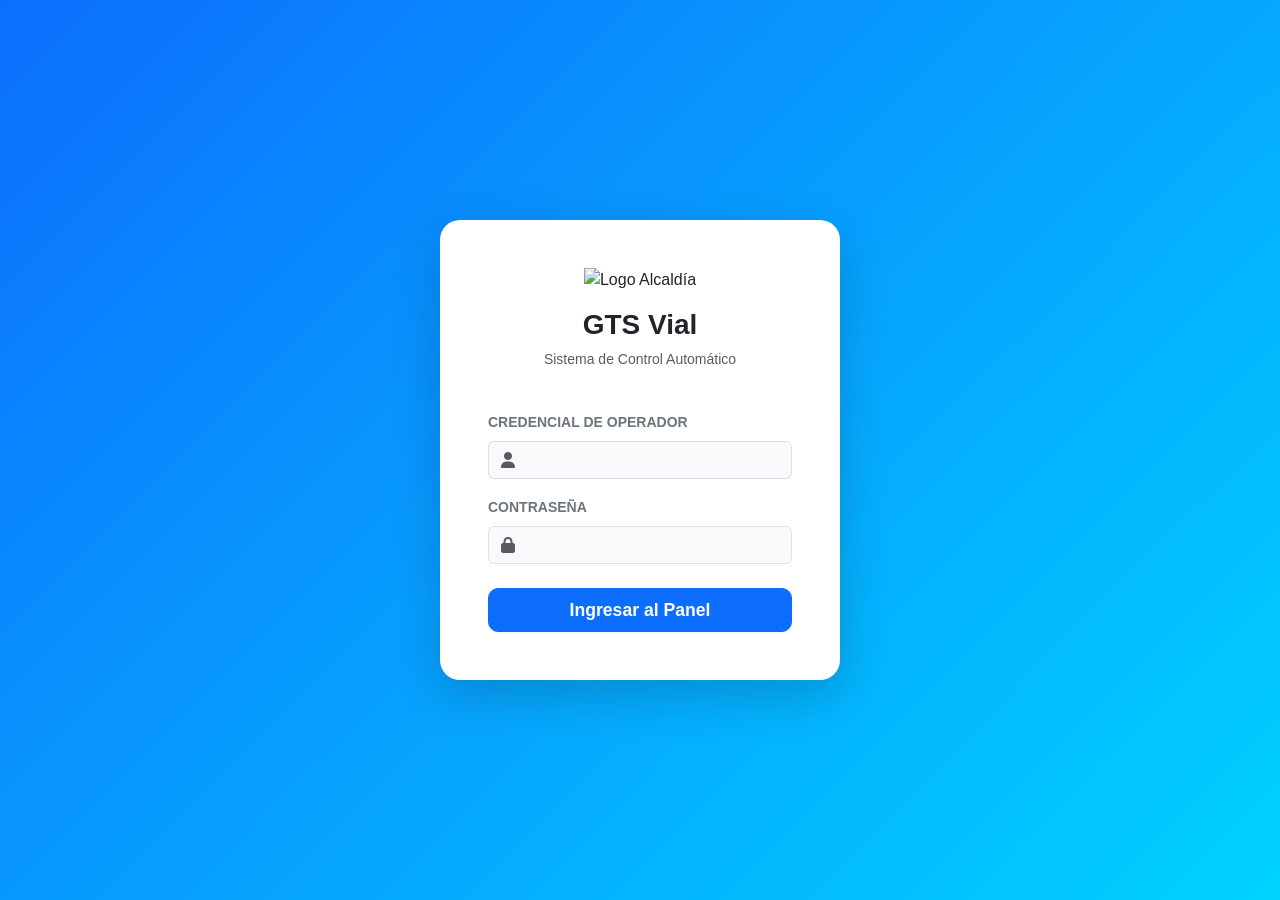
==== proyecto de camaras inteligentes/gts-vial/index.html @ b723bf97 "orden de la aplicacion por herencia se hizo un orden a los archivos del programa" ====
<!DOCTYPE html>
<html lang="es">
<head>
    <meta charset="UTF-8">
    <meta name="viewport" content="width=device-width, initial-scale=1.0">
    <title>GTS - Alcaldía Control Vial</title>

    <!-- ═══════════════════════════════════════════
         HERENCIA DE LIBRERÍAS EXTERNAS (CDN)
         Estas líneas "heredan" estilos y scripts
         de terceros que ya están en internet.
    ═══════════════════════════════════════════ -->
    <link href="https://cdn.jsdelivr.net/npm/bootstrap@5.3.0/dist/css/bootstrap.min.css" rel="stylesheet">
    <link rel="stylesheet" href="https://cdnjs.cloudflare.com/ajax/libs/font-awesome/6.4.0/css/all.min.css">
    <script src="https://cdn.jsdelivr.net/npm/sweetalert2@11"></script>

    <!-- ═══════════════════════════════════════════
         HERENCIA DE ESTILOS PROPIOS
         Le "heredamos" a esta página todos los
         estilos que escribimos en styles.css
    ═══════════════════════════════════════════ -->
    <link rel="stylesheet" href="css/styles.css">
</head>
<body>

    <!-- ══════════════════════════════════
         SECCIÓN: LOGIN
    ══════════════════════════════════ -->
    <div id="login-view">
        <div class="card p-5 shadow-lg" style="width: 100%; max-width: 400px; border-radius: 20px; border: none;">
            <div class="text-center mb-4">
                <img src="https://cdn-icons-png.flaticon.com/512/2830/2830305.png" width="80" alt="Logo Alcaldía" class="mb-3">
                <h3 class="fw-bold text-dark">GTS Vial</h3>
                <p class="text-muted small">Sistema de Control Automático</p>
            </div>
            <form onsubmit="validarAcceso(event)">
                <div class="mb-3">
                    <label class="form-label fw-bold text-secondary small text-uppercase">Credencial de Operador</label>
                    <div class="input-group">
                        <span class="input-group-text bg-light border-end-0"><i class="fa-solid fa-user text-muted"></i></span>
                        <input type="text" id="userAdmin" class="form-control border-start-0 bg-light" required autocomplete="off">
                    </div>
                </div>
                <div class="mb-4">
                    <label class="form-label fw-bold text-secondary small text-uppercase">Contraseña</label>
                    <div class="input-group">
                        <span class="input-group-text bg-light border-end-0"><i class="fa-solid fa-lock text-muted"></i></span>
                        <input type="password" id="passAdmin" class="form-control border-start-0 bg-light" required>
                    </div>
                </div>
                <button type="submit" class="btn btn-primary w-100 py-2 fw-bold" style="border-radius: 10px; font-size: 1.1rem;">
                    Ingresar al Panel
                </button>
            </form>
        </div>
    </div>


    <!-- ══════════════════════════════════
         SECCIÓN: DASHBOARD
    ══════════════════════════════════ -->
    <div id="dashboard-view">

        <!-- Sidebar -->
        <div class="sidebar">
            <div class="sidebar-header mb-3">
                <i class="fa-solid fa-traffic-light fa-2x mb-2"></i>
                <h5 class="fw-bold mb-0 text-white">Tránsito Inteligente</h5>
                <small class="text-light opacity-75">Gobierno Municipal</small>
            </div>

            <div class="px-4 py-3 mb-2">
                <span class="badge bg-light text-dark border w-100 py-2 text-start">
                    <i class="fa-solid fa-circle text-success me-2" style="font-size: 8px;"></i> Operador Activo
                </span>
            </div>

            <a onclick="showSection('sec-infracciones')" id="link-infracciones" class="active">
                <i class="fa-solid fa-inbox me-3"></i> Bandeja de Revisión
            </a>
            <a onclick="showSection('sec-camaras')" id="link-camaras">
                <i class="fa-solid fa-video me-3"></i> Cámaras Instaladas
            </a>
            <a onclick="showSection('sec-config')" id="link-config">
                <i class="fa-solid fa-gears me-3"></i> Configuraciones
            </a>

            <div style="position: absolute; bottom: 20px; width: 100%;">
                <a onclick="cerrarSesion()" class="text-danger">
                    <i class="fa-solid fa-right-from-bracket me-3"></i> Cerrar Sesión
                </a>
            </div>
        </div>

        <!-- Contenido Principal -->
        <div class="main-content">

            <!-- ── Vista: Infracciones ── -->
            <div id="sec-infracciones" class="content-section active fade-in">
                <div class="d-flex justify-content-between align-items-end mb-4">
                    <div>
                        <h2 class="fw-bold mb-1 text-dark">Infracciones por Revisar</h2>
                        <p class="text-muted">Evidencias capturadas por las cámaras automáticas.</p>
                    </div>
                    <span class="badge bg-primary px-3 py-2 rounded-pill fs-6">
                        <i class="fa-solid fa-robot me-1"></i> IA Operativa
                    </span>
                </div>

                <div class="card card-custom bg-white overflow-hidden">
                    <div class="card-body p-0">
                        <table class="table table-hover align-middle mb-0">
                            <thead class="bg-light text-secondary small text-uppercase">
                                <tr>
                                    <th class="ps-4 py-3">Código Multa</th>
                                    <th>Fecha y Hora</th>
                                    <th>Cámara Origen</th>
                                    <th>Infracción Detectada</th>
                                    <th>Seguridad IA</th>
                                    <th class="text-center">Acción</th>
                                </tr>
                            </thead>
                            <tbody>
                                <tr>
                                    <td class="ps-4 fw-bold text-primary">INF-2026-001</td>
                                    <td class="text-muted">16 May 2026<br><small>14:32:10</small></td>
                                    <td><i class="fa-solid fa-video text-muted me-1 small"></i> Cámara 02 - Norte</td>
                                    <td><span class="badge bg-danger px-2 py-1 rounded-pill">Semáforo Rojo</span></td>
                                    <td><span class="text-success fw-bold"><i class="fa-solid fa-check-circle me-1"></i> 98.5%</span></td>
                                    <td class="text-center">
                                        <button class="btn btn-primary btn-sm px-3 rounded-pill shadow-sm"
                                            onclick="revisarInfraccion('INF-2026-001','4589-HTR','Semáforo en Rojo','Cámara 02 - Norte','Juan Pérez Mamani','Toyota Hilux - Blanco')">
                                            Revisar Foto
                                        </button>
                                    </td>
                                </tr>
                                <tr>
                                    <td class="ps-4 fw-bold text-primary">INF-2026-002</td>
                                    <td class="text-muted">16 May 2026<br><small>14:35:05</small></td>
                                    <td><i class="fa-solid fa-video text-muted me-1 small"></i> Cámara 01 - Centro</td>
                                    <td><span class="badge bg-warning text-dark px-2 py-1 rounded-pill">Paso Cebra</span></td>
                                    <td><span class="text-success fw-bold"><i class="fa-solid fa-check-circle me-1"></i> 95.2%</span></td>
                                    <td class="text-center">
                                        <button class="btn btn-primary btn-sm px-3 rounded-pill shadow-sm"
                                            onclick="revisarInfraccion('INF-2026-002','1234-XYZ','Invasión Paso Cebra','Cámara 01 - Centro','María López Rojas','Suzuki Swift - Rojo')">
                                            Revisar Foto
                                        </button>
                                    </td>
                                </tr>
                            </tbody>
                        </table>
                    </div>
                </div>
            </div>

            <!-- ── Vista: Cámaras ── -->
            <div id="sec-camaras" class="content-section fade-in">
                <div class="d-flex justify-content-between align-items-center mb-4">
                    <div>
                        <h2 class="fw-bold mb-1">Cámaras Instaladas</h2>
                        <p class="text-muted">Monitoreo de equipos físicos en la ciudad.</p>
                    </div>
                    <button class="btn btn-primary rounded-pill shadow-sm px-4" onclick="abrirModalAddCamara()">
                        <i class="fa-solid fa-plus me-2"></i> Añadir Equipo
                    </button>
                </div>

                <div class="row g-4" id="contenedor-camaras">
                    <div class="col-md-6 col-lg-4" id="card-cam-1">
                        <div class="card card-custom p-4 bg-white border-top border-4 border-primary">
                            <div class="d-flex align-items-start justify-content-between mb-3">
                                <div class="cam-icon"><i class="fa-solid fa-camera fa-xl"></i></div>
                                <span class="badge bg-success rounded-pill px-3">Conectada</span>
                            </div>
                            <h5 class="fw-bold mb-1 text-dark" id="name-cam-1">Cámara 01 - Centro</h5>
                            <p class="text-muted small mb-3" id="loc-cam-1">
                                <i class="fa-solid fa-map-pin me-1"></i> Av. Ayacucho y Heroínas
                            </p>
                            <div class="bg-light p-3 rounded-3 mb-4 border">
                                <div class="d-flex justify-content-between small mb-2">
                                    <span class="text-muted">Dirección IP:</span>
                                    <span class="fw-bold font-monospace" id="ip-cam-1">192.168.1.10</span>
                                </div>
                                <div class="d-flex justify-content-between small">
                                    <span class="text-muted">Estado del Lente:</span>
                                    <span class="fw-bold text-success">Óptimo</span>
                                </div>
                            </div>
                            <button class="btn btn-light border w-100 fw-bold text-secondary" onclick="abrirEditorCamara(1)">
                                <i class="fa-solid fa-pen-to-square me-2"></i> Editar Configuración
                            </button>
                        </div>
                    </div>
                </div>
            </div>

            <!-- ── Vista: Configuración ── -->
            <div id="sec-config" class="content-section fade-in">
                <h2 class="fw-bold mb-4">Ajustes del Sistema</h2>
                <div class="card card-custom p-4 bg-white" style="max-width: 600px;">
                    <div class="mb-4">
                        <label class="form-label fw-bold text-dark">Nivel de Exigencia IA (%)</label>
                        <p class="small text-muted mb-2">Si la IA tiene menos de este porcentaje de seguridad, no enviará la multa.</p>
                        <input type="range" class="form-range" min="50" max="100" value="85">
                    </div>
                    <div class="mb-4">
                        <label class="form-label fw-bold text-dark">Ruta de Base de Datos</label>
                        <input type="text" class="form-control bg-light" value="localhost/db_smartcity_vial" readonly>
                    </div>
                    <button class="btn btn-primary rounded-pill px-4" onclick="guardarAjustes()">Guardar Ajustes</button>
                </div>
            </div>

        </div><!-- /main-content -->
    </div><!-- /dashboard-view -->


    <!-- ══════════════════════════════════
         MODAL: Añadir Cámara
    ══════════════════════════════════ -->
    <div class="modal fade" id="modalAddCamara" tabindex="-1">
        <div class="modal-dialog modal-dialog-centered">
            <div class="modal-content border-0 shadow-lg" style="border-radius: 20px;">
                <div class="modal-header bg-primary text-white border-0" style="border-radius: 20px 20px 0 0; padding: 20px;">
                    <h5 class="modal-title fw-bold"><i class="fa-solid fa-plus-circle me-2"></i> Registrar Equipo Nuevo</h5>
                    <button type="button" class="btn-close btn-close-white" data-bs-dismiss="modal"></button>
                </div>
                <div class="modal-body p-4">
                    <div class="mb-3">
                        <label class="form-label fw-bold text-secondary">Nombre / Sector</label>
                        <input type="text" id="add-cam-name" class="form-control bg-light" placeholder="Ej: Cámara 03 - Sur">
                    </div>
                    <div class="mb-3">
                        <label class="form-label fw-bold text-secondary">Calle o Avenida</label>
                        <input type="text" id="add-cam-loc" class="form-control bg-light" placeholder="Ej: Av. Panamericana">
                    </div>
                    <div class="mb-3">
                        <label class="form-label fw-bold text-secondary">Dirección IP</label>
                        <input type="text" id="add-cam-ip" class="form-control bg-light font-monospace" placeholder="192.168.x.x">
                    </div>
                </div>
                <div class="modal-footer border-0 p-4 pt-0">
                    <button class="btn btn-light w-100 fw-bold mb-2" data-bs-dismiss="modal">Cancelar</button>
                    <button class="btn btn-primary w-100 fw-bold m-0" onclick="guardarNuevaCamara()">Registrar e Iniciar</button>
                </div>
            </div>
        </div>
    </div>


    <!-- ══════════════════════════════════
         MODAL: Detalle de Infracción
    ══════════════════════════════════ -->
    <div class="modal fade" id="modalDetalle" tabindex="-1">
        <div class="modal-dialog modal-xl modal-dialog-centered">
            <div class="modal-content border-0 shadow-lg" style="border-radius: 20px; overflow: hidden;">
                <div class="row g-0">
                    <div class="col-md-7 bg-dark p-4 text-center d-flex flex-column justify-content-center position-relative">
                        <h5 class="text-white mb-3 text-start fw-bold"><i class="fa-solid fa-camera me-2"></i> Captura Original</h5>
                        <img src="https://via.placeholder.com/800x450?text=EVIDENCIA+FOTOGRAFICA+SISTEMA+YOLO" class="img-fluid rounded shadow w-100">
                        <span class="position-absolute bottom-0 start-0 m-4 badge bg-danger fs-6" id="detFalta">---</span>
                        <span class="position-absolute bottom-0 end-0 m-4 text-white small font-monospace" id="detCamara">---</span>
                    </div>

                    <div class="col-md-5 p-4 bg-white d-flex flex-column">
                        <div class="d-flex justify-content-between align-items-start mb-3 border-bottom pb-3">
                            <div>
                                <h4 class="fw-bold text-dark mb-0">Validación Legal</h4>
                                <small class="text-muted" id="detId">INF-XXX</small>
                            </div>
                            <button type="button" class="btn-close" data-bs-dismiss="modal"></button>
                        </div>

                        <div class="mb-4">
                            <label class="text-uppercase small fw-bold text-primary mb-2">1. Lectura de Placa (IA)</label><br>
                            <span class="plate-box fs-3" id="detPlaca">---</span>
                        </div>

                        <div class="mb-4 bg-light p-3 rounded border">
                            <label class="text-uppercase small fw-bold text-success mb-2">
                                <i class="fa-solid fa-database me-1"></i> 2. Padrón Automotor (RUAT)
                            </label>
                            <div class="d-flex justify-content-between mb-1">
                                <span class="text-muted small">Propietario:</span>
                                <span class="fw-bold text-dark" id="detDueño">---</span>
                            </div>
                            <div class="d-flex justify-content-between">
                                <span class="text-muted small">Vehículo:</span>
                                <span class="fw-bold text-dark" id="detAuto">---</span>
                            </div>
                        </div>

                        <div class="alert alert-warning border-warning small mb-auto">
                            <i class="fa-solid fa-triangle-exclamation me-1"></i>
                            Verifique que la placa de la foto coincida con los datos del padrón antes de emitir la boleta oficial.
                        </div>

                        <div class="row g-2 mt-4">
                            <div class="col-6">
                                <button class="btn btn-outline-danger w-100 fw-bold py-3 rounded-3" onclick="rechazarMulta()">
                                    <i class="fa-solid fa-xmark me-1"></i> Rechazar
                                </button>
                            </div>
                            <div class="col-6">
                                <button class="btn btn-success w-100 fw-bold py-3 rounded-3" onclick="finalizarEmision()">
                                    <i class="fa-solid fa-check-double me-1"></i> Emitir Boleta
                                </button>
                            </div>
                        </div>
                    </div>
                </div>
            </div>
        </div>
    </div>


    <!-- ═══════════════════════════════════════════
         HERENCIA DE SCRIPTS (al final del body)
         1. Bootstrap (necesario para los modales)
         2. app.js (nuestra lógica propia)
         IMPORTANTE: El orden importa, Bootstrap
         debe cargarse ANTES que app.js
    ═══════════════════════════════════════════ -->
    <script src="https://cdn.jsdelivr.net/npm/bootstrap@5.3.0/dist/js/bootstrap.bundle.min.js"></script>
    <script src="js/app.js"></script>

</body>
</html>
---- proyecto de camaras inteligentes/gts-vial/css/styles.css ----
/* =============================================
   GTS VIAL - Estilos Principales
   Alcaldía Control Vial - Sistema Inteligente
   ============================================= */

/* === BASE === */
body {
    background-color: #f0f4f8;
    font-family: 'Segoe UI', Tahoma, Geneva, Verdana, sans-serif;
    overflow-x: hidden;
}

/* === ANIMACIONES === */
.fade-in {
    animation: fadeIn 0.4s ease-in-out;
}

@keyframes fadeIn {
    from { opacity: 0; transform: translateY(10px); }
    to   { opacity: 1; transform: translateY(0); }
}

/* === VISTAS PRINCIPALES === */
#login-view {
    min-height: 100vh;
    display: flex;
    align-items: center;
    justify-content: center;
    background: linear-gradient(135deg, #0d6efd 0%, #00d2ff 100%);
}

#dashboard-view {
    display: none;
}

/* === SIDEBAR === */
.sidebar {
    min-height: 100vh;
    background-color: #ffffff;
    box-shadow: 2px 0 15px rgba(0,0,0,0.05);
    width: 260px;
    position: fixed;
    z-index: 100;
}

.sidebar-header {
    background: linear-gradient(90deg, #0d6efd, #0056b3);
    color: white;
    padding: 20px;
    text-align: center;
    border-bottom-right-radius: 15px;
}

.sidebar a {
    color: #495057;
    text-decoration: none;
    padding: 15px 20px;
    display: block;
    border-left: 4px solid transparent;
    cursor: pointer;
    font-weight: 500;
    transition: all 0.3s ease;
}

.sidebar a:hover,
.sidebar a.active {
    background-color: #f8f9fa;
    color: #0d6efd;
    border-left: 4px solid #0d6efd;
}

/* === CONTENIDO PRINCIPAL === */
.main-content {
    margin-left: 260px;
    padding: 40px;
    width: calc(100% - 260px);
}

.card-custom {
    border-radius: 15px;
    border: none;
    box-shadow: 0 8px 20px rgba(0,0,0,0.04);
    transition: 0.3s;
}

.card-custom:hover {
    transform: translateY(-3px);
    box-shadow: 0 12px 25px rgba(0,0,0,0.08);
}

/* === PLACA VEHICULAR === */
.plate-box {
    background-color: #fdb913;
    color: black;
    font-weight: bold;
    padding: 5px 12px;
    border: 2px solid #333;
    border-radius: 6px;
    font-family: monospace;
    font-size: 1.1rem;
    letter-spacing: 1px;
}

/* === SECCIONES DE CONTENIDO === */
.content-section {
    display: none;
}

.content-section.active {
    display: block;
}

/* === ICONO DE CÁMARA === */
.cam-icon {
    width: 55px;
    height: 55px;
    background: #e3f2fd;
    border-radius: 12px;
    display: flex;
    align-items: center;
    justify-content: center;
    color: #0d6efd;
}

/* === TABLA === */
.table-hover tbody tr:hover {
    background-color: #f8f9fa;
    transition: 0.2s;
}
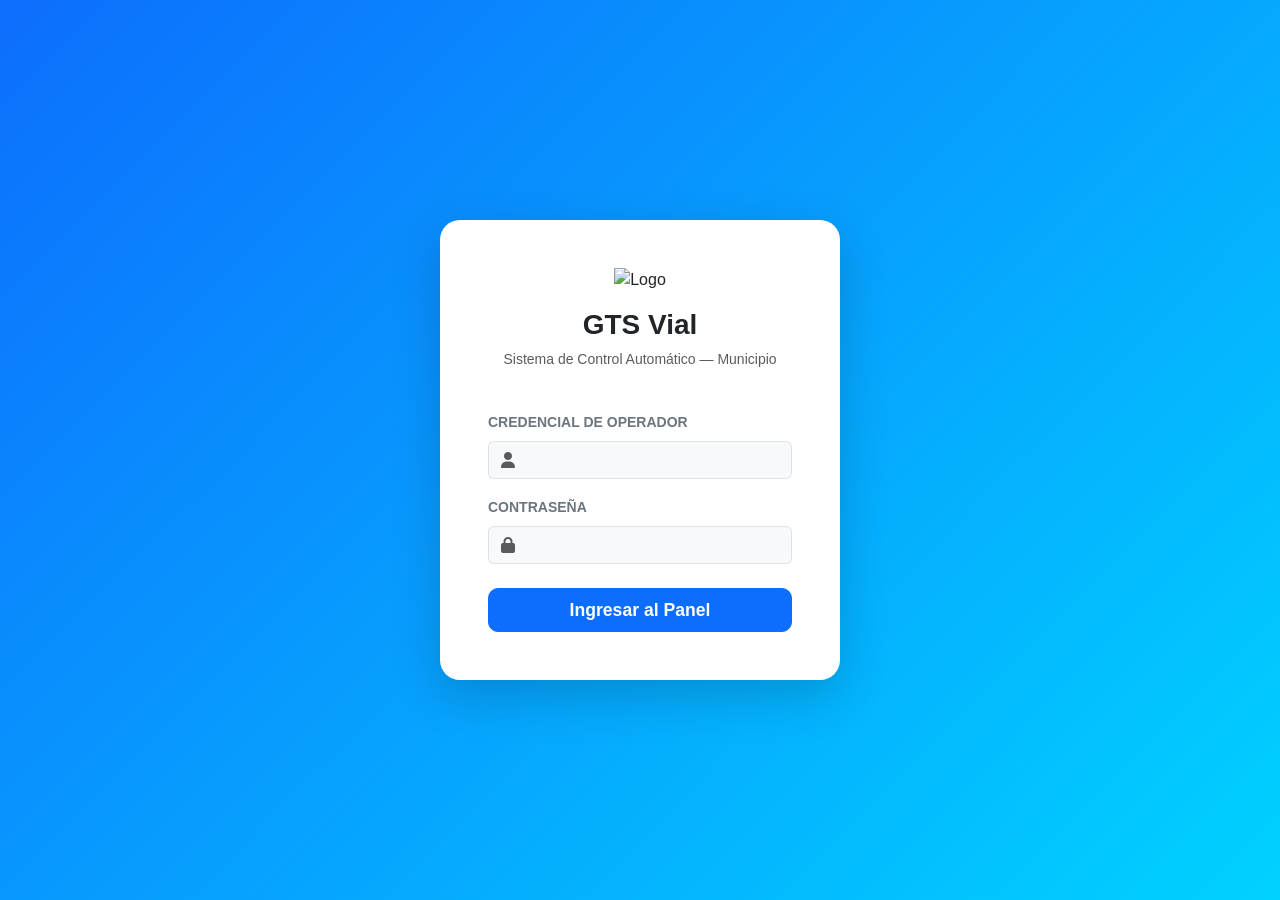
==== commit 4e5414b2: "ampliacion a la pagina mejoras en la pagina" ====
--- a/proyecto de camaras inteligentes/gts-vial/index.html
+++ b/proyecto de camaras inteligentes/gts-vial/index.html
@@ -4,325 +4,579 @@
     <meta charset="UTF-8">
     <meta name="viewport" content="width=device-width, initial-scale=1.0">
     <title>GTS - Alcaldía Control Vial</title>
-
-    <!-- ═══════════════════════════════════════════
-         HERENCIA DE LIBRERÍAS EXTERNAS (CDN)
-         Estas líneas "heredan" estilos y scripts
-         de terceros que ya están en internet.
-    ═══════════════════════════════════════════ -->
     <link href="https://cdn.jsdelivr.net/npm/bootstrap@5.3.0/dist/css/bootstrap.min.css" rel="stylesheet">
     <link rel="stylesheet" href="https://cdnjs.cloudflare.com/ajax/libs/font-awesome/6.4.0/css/all.min.css">
     <script src="https://cdn.jsdelivr.net/npm/sweetalert2@11"></script>
-
-    <!-- ═══════════════════════════════════════════
-         HERENCIA DE ESTILOS PROPIOS
-         Le "heredamos" a esta página todos los
-         estilos que escribimos en styles.css
-    ═══════════════════════════════════════════ -->
     <link rel="stylesheet" href="css/styles.css">
 </head>
 <body>
 
-    <!-- ══════════════════════════════════
-         SECCIÓN: LOGIN
-    ══════════════════════════════════ -->
-    <div id="login-view">
-        <div class="card p-5 shadow-lg" style="width: 100%; max-width: 400px; border-radius: 20px; border: none;">
-            <div class="text-center mb-4">
-                <img src="https://cdn-icons-png.flaticon.com/512/2830/2830305.png" width="80" alt="Logo Alcaldía" class="mb-3">
-                <h3 class="fw-bold text-dark">GTS Vial</h3>
-                <p class="text-muted small">Sistema de Control Automático</p>
-            </div>
-            <form onsubmit="validarAcceso(event)">
+<!-- ══════════════════════════════════
+     SECCIÓN: LOGIN
+══════════════════════════════════ -->
+<div id="login-view">
+    <div class="card p-5 shadow-lg" style="width:100%;max-width:400px;border-radius:20px;border:none;">
+        <div class="text-center mb-4">
+            <img src="https://cdn-icons-png.flaticon.com/512/2830/2830305.png" width="80" alt="Logo" class="mb-3">
+            <h3 class="fw-bold text-dark">GTS Vial</h3>
+            <p class="text-muted small">Sistema de Control Automático — Municipio</p>
+        </div>
+        <form onsubmit="validarAcceso(event)">
+            <div class="mb-3">
+                <label class="form-label fw-bold text-secondary small text-uppercase">Credencial de Operador</label>
+                <div class="input-group">
+                    <span class="input-group-text bg-light border-end-0"><i class="fa-solid fa-user text-muted"></i></span>
+                    <input type="text" id="userAdmin" class="form-control border-start-0 bg-light" required autocomplete="off">
+                </div>
+            </div>
+            <div class="mb-4">
+                <label class="form-label fw-bold text-secondary small text-uppercase">Contraseña</label>
+                <div class="input-group">
+                    <span class="input-group-text bg-light border-end-0"><i class="fa-solid fa-lock text-muted"></i></span>
+                    <input type="password" id="passAdmin" class="form-control border-start-0 bg-light" required>
+                </div>
+            </div>
+            <button type="submit" class="btn btn-primary w-100 py-2 fw-bold" style="border-radius:10px;font-size:1.1rem;">
+                Ingresar al Panel
+            </button>
+        </form>
+    </div>
+</div>
+
+
+<!-- ══════════════════════════════════
+     SECCIÓN: DASHBOARD
+══════════════════════════════════ -->
+<div id="dashboard-view">
+
+    <!-- ── Sidebar ── -->
+    <div class="sidebar">
+        <div class="sidebar-header mb-3">
+            <i class="fa-solid fa-traffic-light fa-2x mb-2"></i>
+            <h5 class="fw-bold mb-0 text-white">Tránsito Inteligente</h5>
+            <small class="text-light opacity-75">Gobierno Municipal</small>
+        </div>
+
+        <!-- Badge operador activo (nombre dinámico desde login) -->
+        <div class="px-4 py-3 mb-2">
+            <span class="badge bg-light text-dark border w-100 py-2 text-start">
+                <i class="fa-solid fa-circle text-success me-2" style="font-size:8px;"></i>
+                <span id="sidebar-operador">Operador Activo</span>
+            </span>
+        </div>
+
+        <a onclick="showSection('sec-infracciones')" id="link-infracciones" class="active">
+            <i class="fa-solid fa-inbox me-3"></i> Bandeja de Revisión
+            <span class="badge bg-danger ms-2 rounded-pill" id="badge-pendientes">3</span>
+        </a>
+        <a onclick="showSection('sec-camaras')" id="link-camaras">
+            <i class="fa-solid fa-video me-3"></i> Cámaras Instaladas
+        </a>
+        <a onclick="showSection('sec-boletas')" id="link-boletas">
+            <i class="fa-solid fa-file-invoice me-3"></i> Boletas Emitidas
+        </a>
+        <a onclick="showSection('sec-config')" id="link-config">
+            <i class="fa-solid fa-gears me-3"></i> Configuraciones
+        </a>
+
+        <div style="position:absolute;bottom:20px;width:100%;">
+            <a onclick="cerrarSesion()" class="text-danger">
+                <i class="fa-solid fa-right-from-bracket me-3"></i> Cerrar Sesión
+            </a>
+        </div>
+    </div>
+
+    <!-- ── Contenido Principal ── -->
+    <div class="main-content">
+
+        <!-- ════════════════════════════════════════
+             VISTA: Bandeja de Infracciones
+        ════════════════════════════════════════ -->
+        <div id="sec-infracciones" class="content-section active fade-in">
+
+            <div class="d-flex justify-content-between align-items-end mb-4">
+                <div>
+                    <h2 class="fw-bold mb-1 text-dark">Infracciones por Revisar</h2>
+                    <p class="text-muted">Evidencias capturadas por las cámaras automáticas · <code>vista_infracciones_panel</code></p>
+                </div>
+                <span class="badge bg-primary px-3 py-2 rounded-pill fs-6">
+                    <i class="fa-solid fa-robot me-1"></i> IA Operativa
+                </span>
+            </div>
+
+            <!-- Cards de estadísticas (datos de db_smartcity_vial) -->
+            <div class="row g-3 mb-4">
+                <div class="col-6 col-lg-3">
+                    <div class="card card-custom p-3 bg-white">
+                        <div class="d-flex align-items-center gap-3">
+                            <div class="stat-icon bg-warning-subtle"><i class="fa-solid fa-clock-rotate-left text-warning"></i></div>
+                            <div>
+                                <div class="fs-4 fw-bold" id="stat-pendientes">3</div>
+                                <div class="text-muted small">Pendientes</div>
+                            </div>
+                        </div>
+                    </div>
+                </div>
+                <div class="col-6 col-lg-3">
+                    <div class="card card-custom p-3 bg-white">
+                        <div class="d-flex align-items-center gap-3">
+                            <div class="stat-icon bg-success-subtle"><i class="fa-solid fa-check-double text-success"></i></div>
+                            <div>
+                                <div class="fs-4 fw-bold" id="stat-emitidas">0</div>
+                                <div class="text-muted small">Boletas Emitidas</div>
+                            </div>
+                        </div>
+                    </div>
+                </div>
+                <div class="col-6 col-lg-3">
+                    <div class="card card-custom p-3 bg-white">
+                        <div class="d-flex align-items-center gap-3">
+                            <div class="stat-icon bg-danger-subtle"><i class="fa-solid fa-xmark text-danger"></i></div>
+                            <div>
+                                <div class="fs-4 fw-bold" id="stat-descartadas">0</div>
+                                <div class="text-muted small">Descartadas</div>
+                            </div>
+                        </div>
+                    </div>
+                </div>
+                <div class="col-6 col-lg-3">
+                    <div class="card card-custom p-3 bg-white">
+                        <div class="d-flex align-items-center gap-3">
+                            <div class="stat-icon bg-primary-subtle"><i class="fa-solid fa-bolivar-sign text-primary"></i></div>
+                            <div>
+                                <div class="fs-4 fw-bold" id="stat-monto">Bs 0</div>
+                                <div class="text-muted small">Monto Recaudado</div>
+                            </div>
+                        </div>
+                    </div>
+                </div>
+            </div>
+
+            <!-- Tabla de infracciones -->
+            <div class="card card-custom bg-white overflow-hidden">
+                <div class="card-body p-0">
+                    <table class="table table-hover align-middle mb-0">
+                        <thead class="bg-light text-secondary small text-uppercase">
+                            <tr>
+                                <th class="ps-4 py-3">Código Multa</th>
+                                <th>Fecha y Hora</th>
+                                <th>Cámara Origen</th>
+                                <th>Infracción · Gravedad</th>
+                                <th>Monto (Bs)</th>
+                                <th>Seguridad IA</th>
+                                <th class="text-center">Acción</th>
+                            </tr>
+                        </thead>
+                        <tbody id="tabla-infracciones">
+
+                            <!-- INF-2026-001 — Semáforo en Rojo · Muy Grave · Bs 800 -->
+                            <tr id="fila-INF-2026-001">
+                                <td class="ps-4">
+                                    <span class="fw-bold text-primary">INF-2026-001</span>
+                                </td>
+                                <td class="text-muted">16 May 2026<br><small>14:32:10</small></td>
+                                <td><i class="fa-solid fa-video text-muted me-1 small"></i> Cámara 02 - Norte</td>
+                                <td>
+                                    <span class="badge bg-danger px-2 py-1 rounded-pill me-1">Semáforo Rojo</span>
+                                    <span class="badge bg-dark px-2 py-1 rounded-pill" style="font-size:10px;">Muy Grave</span>
+                                </td>
+                                <td><span class="fw-bold text-dark">800.00</span></td>
+                                <td><span class="text-success fw-bold"><i class="fa-solid fa-check-circle me-1"></i>98.5%</span></td>
+                                <td class="text-center">
+                                    <button class="btn btn-revisar btn-sm" data-id="INF-2026-001"
+                                        onclick="revisarInfraccion('INF-2026-001','4589-HTR','Semáforo en Rojo','Muy Grave','Cámara 02 - Norte','Juan Pérez Mamani','Toyota Hilux 2021 - Blanco','800.00','98.5')">
+                                        <i class="fa-solid fa-magnifying-glass me-1"></i> Revisar Foto
+                                    </button>
+                                </td>
+                            </tr>
+
+                            <!-- INF-2026-002 — Invasión Paso Cebra · Grave · Bs 400 -->
+                            <tr id="fila-INF-2026-002">
+                                <td class="ps-4">
+                                    <span class="fw-bold text-primary">INF-2026-002</span>
+                                </td>
+                                <td class="text-muted">16 May 2026<br><small>14:35:05</small></td>
+                                <td><i class="fa-solid fa-video text-muted me-1 small"></i> Cámara 01 - Centro</td>
+                                <td>
+                                    <span class="badge bg-warning text-dark px-2 py-1 rounded-pill me-1">Paso Cebra</span>
+                                    <span class="badge bg-warning text-dark px-2 py-1 rounded-pill" style="font-size:10px;">Grave</span>
+                                </td>
+                                <td><span class="fw-bold text-dark">400.00</span></td>
+                                <td><span class="text-success fw-bold"><i class="fa-solid fa-check-circle me-1"></i>95.2%</span></td>
+                                <td class="text-center">
+                                    <button class="btn btn-revisar btn-sm" data-id="INF-2026-002"
+                                        onclick="revisarInfraccion('INF-2026-002','1234-XYZ','Invasión Paso Cebra','Grave','Cámara 01 - Centro','María López Rojas','Suzuki Swift 2019 - Rojo','400.00','95.2')">
+                                        <i class="fa-solid fa-magnifying-glass me-1"></i> Revisar Foto
+                                    </button>
+                                </td>
+                            </tr>
+
+                            <!-- INF-2026-003 — Exceso de Velocidad · Grave · Bs 600 -->
+                            <tr id="fila-INF-2026-003">
+                                <td class="ps-4">
+                                    <span class="fw-bold text-primary">INF-2026-003</span>
+                                </td>
+                                <td class="text-muted">17 May 2026<br><small>09:12:44</small></td>
+                                <td><i class="fa-solid fa-video text-muted me-1 small"></i> Cámara 01 - Centro</td>
+                                <td>
+                                    <span class="badge bg-orange px-2 py-1 rounded-pill me-1" style="background:#fd7e14;color:#fff;">Exceso Velocidad</span>
+                                    <span class="badge bg-warning text-dark px-2 py-1 rounded-pill" style="font-size:10px;">Grave</span>
+                                </td>
+                                <td><span class="fw-bold text-dark">600.00</span></td>
+                                <td><span class="text-success fw-bold"><i class="fa-solid fa-check-circle me-1"></i>91.8%</span></td>
+                                <td class="text-center">
+                                    <button class="btn btn-revisar btn-sm" data-id="INF-2026-003"
+                                        onclick="revisarInfraccion('INF-2026-003','7890-ABC','Exceso de Velocidad','Grave','Cámara 01 - Centro','Carlos Vargas Torrez','Nissan Sentra 2020 - Plateado','600.00','91.8')">
+                                        <i class="fa-solid fa-magnifying-glass me-1"></i> Revisar Foto
+                                    </button>
+                                </td>
+                            </tr>
+
+                        </tbody>
+                    </table>
+                </div>
+            </div>
+        </div>
+
+
+        <!-- ════════════════════════════════════════
+             VISTA: Cámaras Instaladas (nodos_edge)
+        ════════════════════════════════════════ -->
+        <div id="sec-camaras" class="content-section fade-in">
+            <div class="d-flex justify-content-between align-items-center mb-4">
+                <div>
+                    <h2 class="fw-bold mb-1">Cámaras Instaladas</h2>
+                    <p class="text-muted">Nodos Edge registrados en <code>nodos_edge</code></p>
+                </div>
+                <button class="btn btn-primary rounded-pill shadow-sm px-4" onclick="abrirModalAddCamara()">
+                    <i class="fa-solid fa-plus me-2"></i> Añadir Equipo
+                </button>
+            </div>
+
+            <div class="row g-4" id="contenedor-camaras">
+
+                <!-- Cámara 01 - Online -->
+                <div class="col-md-6 col-lg-4">
+                    <div class="card card-custom p-4 bg-white border-top border-4 border-primary">
+                        <div class="d-flex align-items-start justify-content-between mb-3">
+                            <div class="cam-icon"><i class="fa-solid fa-camera fa-xl"></i></div>
+                            <span class="badge bg-success rounded-pill px-3">Online</span>
+                        </div>
+                        <h5 class="fw-bold mb-1 text-dark">Cámara 01 - Centro</h5>
+                        <p class="text-muted small mb-3"><i class="fa-solid fa-map-pin me-1"></i> Av. Ayacucho y Heroínas</p>
+                        <div class="bg-light p-3 rounded-3 mb-3 border">
+                            <div class="d-flex justify-content-between small mb-2">
+                                <span class="text-muted">Dirección IP:</span>
+                                <span class="fw-bold font-monospace">192.168.1.10</span>
+                            </div>
+                            <div class="d-flex justify-content-between small mb-2">
+                                <span class="text-muted">Umbral IA:</span>
+                                <span class="fw-bold text-primary">85.00%</span>
+                            </div>
+                            <div class="d-flex justify-content-between small">
+                                <span class="text-muted">Instalación:</span>
+                                <span class="fw-bold">10/01/2025</span>
+                            </div>
+                        </div>
+                        <button class="btn btn-light border w-100 fw-bold text-secondary" onclick="abrirEditorCamara(1)">
+                            <i class="fa-solid fa-pen-to-square me-2"></i> Editar Configuración
+                        </button>
+                    </div>
+                </div>
+
+                <!-- Cámara 02 - Online -->
+                <div class="col-md-6 col-lg-4">
+                    <div class="card card-custom p-4 bg-white border-top border-4 border-primary">
+                        <div class="d-flex align-items-start justify-content-between mb-3">
+                            <div class="cam-icon"><i class="fa-solid fa-camera fa-xl"></i></div>
+                            <span class="badge bg-success rounded-pill px-3">Online</span>
+                        </div>
+                        <h5 class="fw-bold mb-1 text-dark">Cámara 02 - Norte</h5>
+                        <p class="text-muted small mb-3"><i class="fa-solid fa-map-pin me-1"></i> Av. Blanco Galindo Km 2</p>
+                        <div class="bg-light p-3 rounded-3 mb-3 border">
+                            <div class="d-flex justify-content-between small mb-2">
+                                <span class="text-muted">Dirección IP:</span>
+                                <span class="fw-bold font-monospace">192.168.1.11</span>
+                            </div>
+                            <div class="d-flex justify-content-between small mb-2">
+                                <span class="text-muted">Umbral IA:</span>
+                                <span class="fw-bold text-primary">85.00%</span>
+                            </div>
+                            <div class="d-flex justify-content-between small">
+                                <span class="text-muted">Instalación:</span>
+                                <span class="fw-bold">15/01/2025</span>
+                            </div>
+                        </div>
+                        <button class="btn btn-light border w-100 fw-bold text-secondary" onclick="abrirEditorCamara(2)">
+                            <i class="fa-solid fa-pen-to-square me-2"></i> Editar Configuración
+                        </button>
+                    </div>
+                </div>
+
+                <!-- Cámara 03 - Mantenimiento -->
+                <div class="col-md-6 col-lg-4">
+                    <div class="card card-custom p-4 bg-white border-top border-4 border-warning">
+                        <div class="d-flex align-items-start justify-content-between mb-3">
+                            <div class="cam-icon" style="background:#fff3cd;color:#e0a800;"><i class="fa-solid fa-camera fa-xl"></i></div>
+                            <span class="badge bg-warning text-dark rounded-pill px-3">Mantenimiento</span>
+                        </div>
+                        <h5 class="fw-bold mb-1 text-dark">Cámara 03 - Sur</h5>
+                        <p class="text-muted small mb-3"><i class="fa-solid fa-map-pin me-1"></i> Av. Panamericana y 6 de Ago</p>
+                        <div class="bg-light p-3 rounded-3 mb-3 border">
+                            <div class="d-flex justify-content-between small mb-2">
+                                <span class="text-muted">Dirección IP:</span>
+                                <span class="fw-bold font-monospace">192.168.1.12</span>
+                            </div>
+                            <div class="d-flex justify-content-between small mb-2">
+                                <span class="text-muted">Umbral IA:</span>
+                                <span class="fw-bold text-primary">85.00%</span>
+                            </div>
+                            <div class="d-flex justify-content-between small">
+                                <span class="text-muted">Instalación:</span>
+                                <span class="fw-bold">01/03/2025</span>
+                            </div>
+                        </div>
+                        <button class="btn btn-warning border w-100 fw-bold text-dark" disabled>
+                            <i class="fa-solid fa-wrench me-2"></i> En Mantenimiento
+                        </button>
+                    </div>
+                </div>
+
+            </div>
+        </div>
+
+
+        <!-- ════════════════════════════════════════
+             VISTA: Boletas Emitidas (boletas_oficiales)
+        ════════════════════════════════════════ -->
+        <div id="sec-boletas" class="content-section fade-in">
+            <div class="mb-4">
+                <h2 class="fw-bold mb-1">Boletas Oficiales</h2>
+                <p class="text-muted">Registro de multas emitidas · tabla <code>boletas_oficiales</code></p>
+            </div>
+
+            <div class="card card-custom bg-white overflow-hidden">
+                <div class="card-body p-0">
+                    <table class="table table-hover align-middle mb-0">
+                        <thead class="bg-light text-secondary small text-uppercase">
+                            <tr>
+                                <th class="ps-4 py-3">N° Boleta</th>
+                                <th>Infracción</th>
+                                <th>Propietario</th>
+                                <th>Monto (Bs)</th>
+                                <th>Vencimiento</th>
+                                <th>Estado Pago</th>
+                                <th>Notificación</th>
+                            </tr>
+                        </thead>
+                        <tbody id="tabla-boletas">
+                            <tr>
+                                <td colspan="7" class="text-center text-muted py-5">
+                                    <i class="fa-solid fa-inbox fa-2x mb-2 d-block opacity-25"></i>
+                                    Aún no se han emitido boletas en esta sesión.
+                                </td>
+                            </tr>
+                        </tbody>
+                    </table>
+                </div>
+            </div>
+        </div>
+
+
+        <!-- ════════════════════════════════════════
+             VISTA: Configuraciones (nodos_edge.umbral_ia)
+        ════════════════════════════════════════ -->
+        <div id="sec-config" class="content-section fade-in">
+            <h2 class="fw-bold mb-4">Ajustes del Sistema</h2>
+
+            <div class="row g-4">
+                <div class="col-lg-6">
+                    <div class="card card-custom p-4 bg-white">
+                        <h6 class="fw-bold text-dark mb-3"><i class="fa-solid fa-sliders me-2 text-primary"></i>Parámetros de IA</h6>
+                        <div class="mb-4">
+                            <label class="form-label fw-bold text-dark">Umbral de Confianza IA (%)</label>
+                            <p class="small text-muted mb-2">Infracciones con confianza menor quedan como <em>Pendiente</em> sin notificar.</p>
+                            <div class="d-flex align-items-center gap-3">
+                                <input type="range" class="form-range flex-grow-1" min="50" max="100" value="85" id="slider-umbral"
+                                       oninput="document.getElementById('val-umbral').innerText = this.value + '%'">
+                                <span class="fw-bold text-primary" id="val-umbral">85%</span>
+                            </div>
+                        </div>
+                        <div class="mb-4">
+                            <label class="form-label fw-bold text-dark">Días para Vencimiento de Boleta</label>
+                            <input type="number" class="form-control bg-light" value="30" min="1" max="90" id="config-vencimiento">
+                            <small class="text-muted">La boleta vence a los N días de su emisión.</small>
+                        </div>
+                        <button class="btn btn-primary rounded-pill px-4" onclick="guardarAjustes()">
+                            <i class="fa-solid fa-floppy-disk me-2"></i>Guardar Ajustes
+                        </button>
+                    </div>
+                </div>
+
+                <div class="col-lg-6">
+                    <div class="card card-custom p-4 bg-white">
+                        <h6 class="fw-bold text-dark mb-3"><i class="fa-solid fa-database me-2 text-success"></i>Conexión Base de Datos</h6>
+                        <div class="mb-3">
+                            <label class="form-label fw-bold text-secondary small">Host</label>
+                            <input type="text" class="form-control bg-light font-monospace" value="localhost" readonly>
+                        </div>
+                        <div class="mb-3">
+                            <label class="form-label fw-bold text-secondary small">Base de Datos</label>
+                            <input type="text" class="form-control bg-light font-monospace" value="db_smartcity_vial" readonly>
+                        </div>
+                        <div class="mb-3">
+                            <label class="form-label fw-bold text-secondary small">Tabla principal consultada</label>
+                            <input type="text" class="form-control bg-light font-monospace" value="vista_infracciones_panel" readonly>
+                        </div>
+                        <span class="badge bg-success-subtle text-success border border-success px-3 py-2">
+                            <i class="fa-solid fa-circle me-1" style="font-size:8px;"></i> Conexión Activa (XAMPP)
+                        </span>
+                    </div>
+                </div>
+            </div>
+        </div>
+
+    </div><!-- /main-content -->
+</div><!-- /dashboard-view -->
+
+
+<!-- ══════════════════════════════════
+     MODAL: Añadir Cámara
+══════════════════════════════════ -->
+<div class="modal fade" id="modalAddCamara" tabindex="-1">
+    <div class="modal-dialog modal-dialog-centered">
+        <div class="modal-content border-0 shadow-lg" style="border-radius:20px;">
+            <div class="modal-header bg-primary text-white border-0" style="border-radius:20px 20px 0 0;padding:20px;">
+                <h5 class="modal-title fw-bold"><i class="fa-solid fa-plus-circle me-2"></i> Registrar Equipo Nuevo</h5>
+                <button type="button" class="btn-close btn-close-white" data-bs-dismiss="modal"></button>
+            </div>
+            <div class="modal-body p-4">
                 <div class="mb-3">
-                    <label class="form-label fw-bold text-secondary small text-uppercase">Credencial de Operador</label>
-                    <div class="input-group">
-                        <span class="input-group-text bg-light border-end-0"><i class="fa-solid fa-user text-muted"></i></span>
-                        <input type="text" id="userAdmin" class="form-control border-start-0 bg-light" required autocomplete="off">
-                    </div>
-                </div>
-                <div class="mb-4">
-                    <label class="form-label fw-bold text-secondary small text-uppercase">Contraseña</label>
-                    <div class="input-group">
-                        <span class="input-group-text bg-light border-end-0"><i class="fa-solid fa-lock text-muted"></i></span>
-                        <input type="password" id="passAdmin" class="form-control border-start-0 bg-light" required>
-                    </div>
-                </div>
-                <button type="submit" class="btn btn-primary w-100 py-2 fw-bold" style="border-radius: 10px; font-size: 1.1rem;">
-                    Ingresar al Panel
-                </button>
-            </form>
+                    <label class="form-label fw-bold text-secondary">Nombre / Sector</label>
+                    <input type="text" id="add-cam-name" class="form-control bg-light" placeholder="Ej: Cámara 04 - Este">
+                </div>
+                <div class="mb-3">
+                    <label class="form-label fw-bold text-secondary">Calle o Avenida</label>
+                    <input type="text" id="add-cam-loc" class="form-control bg-light" placeholder="Ej: Av. Panamericana">
+                </div>
+                <div class="mb-3">
+                    <label class="form-label fw-bold text-secondary">Dirección IP</label>
+                    <input type="text" id="add-cam-ip" class="form-control bg-light font-monospace" placeholder="192.168.x.x">
+                </div>
+                <div class="mb-3">
+                    <label class="form-label fw-bold text-secondary">Umbral IA (%)</label>
+                    <input type="number" id="add-cam-umbral" class="form-control bg-light" value="85" min="50" max="100">
+                    <small class="text-muted">Confianza mínima para disparar alerta automática.</small>
+                </div>
+            </div>
+            <div class="modal-footer border-0 p-4 pt-0">
+                <button class="btn btn-light w-100 fw-bold mb-2" data-bs-dismiss="modal">Cancelar</button>
+                <button class="btn btn-primary w-100 fw-bold m-0" onclick="guardarNuevaCamara()">Registrar e Iniciar</button>
+            </div>
         </div>
     </div>
-
-
-    <!-- ══════════════════════════════════
-         SECCIÓN: DASHBOARD
-    ══════════════════════════════════ -->
-    <div id="dashboard-view">
-
-        <!-- Sidebar -->
-        <div class="sidebar">
-            <div class="sidebar-header mb-3">
-                <i class="fa-solid fa-traffic-light fa-2x mb-2"></i>
-                <h5 class="fw-bold mb-0 text-white">Tránsito Inteligente</h5>
-                <small class="text-light opacity-75">Gobierno Municipal</small>
-            </div>
-
-            <div class="px-4 py-3 mb-2">
-                <span class="badge bg-light text-dark border w-100 py-2 text-start">
-                    <i class="fa-solid fa-circle text-success me-2" style="font-size: 8px;"></i> Operador Activo
-                </span>
-            </div>
-
-            <a onclick="showSection('sec-infracciones')" id="link-infracciones" class="active">
-                <i class="fa-solid fa-inbox me-3"></i> Bandeja de Revisión
-            </a>
-            <a onclick="showSection('sec-camaras')" id="link-camaras">
-                <i class="fa-solid fa-video me-3"></i> Cámaras Instaladas
-            </a>
-            <a onclick="showSection('sec-config')" id="link-config">
-                <i class="fa-solid fa-gears me-3"></i> Configuraciones
-            </a>
-
-            <div style="position: absolute; bottom: 20px; width: 100%;">
-                <a onclick="cerrarSesion()" class="text-danger">
-                    <i class="fa-solid fa-right-from-bracket me-3"></i> Cerrar Sesión
-                </a>
-            </div>
-        </div>
-
-        <!-- Contenido Principal -->
-        <div class="main-content">
-
-            <!-- ── Vista: Infracciones ── -->
-            <div id="sec-infracciones" class="content-section active fade-in">
-                <div class="d-flex justify-content-between align-items-end mb-4">
-                    <div>
-                        <h2 class="fw-bold mb-1 text-dark">Infracciones por Revisar</h2>
-                        <p class="text-muted">Evidencias capturadas por las cámaras automáticas.</p>
-                    </div>
-                    <span class="badge bg-primary px-3 py-2 rounded-pill fs-6">
-                        <i class="fa-solid fa-robot me-1"></i> IA Operativa
-                    </span>
-                </div>
-
-                <div class="card card-custom bg-white overflow-hidden">
-                    <div class="card-body p-0">
-                        <table class="table table-hover align-middle mb-0">
-                            <thead class="bg-light text-secondary small text-uppercase">
-                                <tr>
-                                    <th class="ps-4 py-3">Código Multa</th>
-                                    <th>Fecha y Hora</th>
-                                    <th>Cámara Origen</th>
-                                    <th>Infracción Detectada</th>
-                                    <th>Seguridad IA</th>
-                                    <th class="text-center">Acción</th>
-                                </tr>
-                            </thead>
-                            <tbody>
-                                <tr>
-                                    <td class="ps-4 fw-bold text-primary">INF-2026-001</td>
-                                    <td class="text-muted">16 May 2026<br><small>14:32:10</small></td>
-                                    <td><i class="fa-solid fa-video text-muted me-1 small"></i> Cámara 02 - Norte</td>
-                                    <td><span class="badge bg-danger px-2 py-1 rounded-pill">Semáforo Rojo</span></td>
-                                    <td><span class="text-success fw-bold"><i class="fa-solid fa-check-circle me-1"></i> 98.5%</span></td>
-                                    <td class="text-center">
-                                        <button class="btn btn-primary btn-sm px-3 rounded-pill shadow-sm"
-                                            onclick="revisarInfraccion('INF-2026-001','4589-HTR','Semáforo en Rojo','Cámara 02 - Norte','Juan Pérez Mamani','Toyota Hilux - Blanco')">
-                                            Revisar Foto
-                                        </button>
-                                    </td>
-                                </tr>
-                                <tr>
-                                    <td class="ps-4 fw-bold text-primary">INF-2026-002</td>
-                                    <td class="text-muted">16 May 2026<br><small>14:35:05</small></td>
-                                    <td><i class="fa-solid fa-video text-muted me-1 small"></i> Cámara 01 - Centro</td>
-                                    <td><span class="badge bg-warning text-dark px-2 py-1 rounded-pill">Paso Cebra</span></td>
-                                    <td><span class="text-success fw-bold"><i class="fa-solid fa-check-circle me-1"></i> 95.2%</span></td>
-                                    <td class="text-center">
-                                        <button class="btn btn-primary btn-sm px-3 rounded-pill shadow-sm"
-                                            onclick="revisarInfraccion('INF-2026-002','1234-XYZ','Invasión Paso Cebra','Cámara 01 - Centro','María López Rojas','Suzuki Swift - Rojo')">
-                                            Revisar Foto
-                                        </button>
-                                    </td>
-                                </tr>
-                            </tbody>
-                        </table>
-                    </div>
-                </div>
-            </div>
-
-            <!-- ── Vista: Cámaras ── -->
-            <div id="sec-camaras" class="content-section fade-in">
-                <div class="d-flex justify-content-between align-items-center mb-4">
-                    <div>
-                        <h2 class="fw-bold mb-1">Cámaras Instaladas</h2>
-                        <p class="text-muted">Monitoreo de equipos físicos en la ciudad.</p>
-                    </div>
-                    <button class="btn btn-primary rounded-pill shadow-sm px-4" onclick="abrirModalAddCamara()">
-                        <i class="fa-solid fa-plus me-2"></i> Añadir Equipo
-                    </button>
-                </div>
-
-                <div class="row g-4" id="contenedor-camaras">
-                    <div class="col-md-6 col-lg-4" id="card-cam-1">
-                        <div class="card card-custom p-4 bg-white border-top border-4 border-primary">
-                            <div class="d-flex align-items-start justify-content-between mb-3">
-                                <div class="cam-icon"><i class="fa-solid fa-camera fa-xl"></i></div>
-                                <span class="badge bg-success rounded-pill px-3">Conectada</span>
-                            </div>
-                            <h5 class="fw-bold mb-1 text-dark" id="name-cam-1">Cámara 01 - Centro</h5>
-                            <p class="text-muted small mb-3" id="loc-cam-1">
-                                <i class="fa-solid fa-map-pin me-1"></i> Av. Ayacucho y Heroínas
-                            </p>
-                            <div class="bg-light p-3 rounded-3 mb-4 border">
-                                <div class="d-flex justify-content-between small mb-2">
-                                    <span class="text-muted">Dirección IP:</span>
-                                    <span class="fw-bold font-monospace" id="ip-cam-1">192.168.1.10</span>
-                                </div>
-                                <div class="d-flex justify-content-between small">
-                                    <span class="text-muted">Estado del Lente:</span>
-                                    <span class="fw-bold text-success">Óptimo</span>
-                                </div>
-                            </div>
-                            <button class="btn btn-light border w-100 fw-bold text-secondary" onclick="abrirEditorCamara(1)">
-                                <i class="fa-solid fa-pen-to-square me-2"></i> Editar Configuración
+</div>
+
+
+<!-- ══════════════════════════════════
+     MODAL: Detalle de Infracción
+     Datos: vista_infracciones_panel
+══════════════════════════════════ -->
+<div class="modal fade" id="modalDetalle" tabindex="-1">
+    <div class="modal-dialog modal-xl modal-dialog-centered">
+        <div class="modal-content border-0 shadow-lg" style="border-radius:20px;overflow:hidden;">
+            <div class="row g-0">
+
+                <!-- Panel izquierdo: Evidencia fotográfica -->
+                <div class="col-md-7 bg-dark p-4 text-center d-flex flex-column justify-content-center position-relative">
+                    <h5 class="text-white mb-3 text-start fw-bold">
+                        <i class="fa-solid fa-camera me-2"></i> Captura Original · <span class="font-monospace small" id="detId">INF-XXX</span>
+                    </h5>
+                    <img src="https://via.placeholder.com/800x450?text=EVIDENCIA+FOTOGRAFICA+SISTEMA+YOLO"
+                         class="img-fluid rounded shadow w-100" id="det-img">
+                    <div class="position-absolute bottom-0 start-0 m-4 d-flex gap-2 align-items-center">
+                        <span class="badge bg-danger fs-6" id="detFalta">---</span>
+                        <span class="badge border" id="detGravedad" style="font-size:11px;">---</span>
+                    </div>
+                    <span class="position-absolute bottom-0 end-0 m-4 text-white small font-monospace" id="detCamara">---</span>
+                </div>
+
+                <!-- Panel derecho: Validación Legal -->
+                <div class="col-md-5 p-4 bg-white d-flex flex-column">
+                    <div class="d-flex justify-content-between align-items-start mb-3 border-bottom pb-3">
+                        <div>
+                            <h4 class="fw-bold text-dark mb-0">Validación Legal</h4>
+                            <small class="text-muted">Revisión antes de emitir boleta oficial</small>
+                        </div>
+                        <button type="button" class="btn-close" data-bs-dismiss="modal"></button>
+                    </div>
+
+                    <!-- 1. Placa detectada por IA -->
+                    <div class="mb-3">
+                        <label class="text-uppercase small fw-bold text-primary mb-2">
+                            <i class="fa-solid fa-robot me-1"></i> 1. Lectura de Placa (IA)
+                        </label><br>
+                        <span class="plate-box fs-3" id="detPlaca">---</span>
+                        <span class="ms-3 text-success fw-bold small" id="detConfianza"></span>
+                    </div>
+
+                    <!-- 2. Padrón automotor (propietarios + vehiculos) -->
+                    <div class="mb-3 bg-light p-3 rounded border">
+                        <label class="text-uppercase small fw-bold text-success mb-2">
+                            <i class="fa-solid fa-database me-1"></i> 2. Padrón Automotor (RUAT)
+                        </label>
+                        <div class="d-flex justify-content-between mb-1">
+                            <span class="text-muted small">Propietario:</span>
+                            <span class="fw-bold text-dark" id="detDueño">---</span>
+                        </div>
+                        <div class="d-flex justify-content-between">
+                            <span class="text-muted small">Vehículo:</span>
+                            <span class="fw-bold text-dark" id="detAuto">---</span>
+                        </div>
+                    </div>
+
+                    <!-- 3. Datos de la boleta (tipos_falta + boletas_oficiales) -->
+                    <div class="mb-3 p-3 rounded border border-primary" style="background:#f0f7ff;">
+                        <label class="text-uppercase small fw-bold text-primary mb-2">
+                            <i class="fa-solid fa-file-invoice me-1"></i> 3. Detalle de Boleta
+                        </label>
+                        <div class="d-flex justify-content-between mb-1">
+                            <span class="text-muted small">Monto de Multa:</span>
+                            <span class="fw-bold text-dark fs-5">Bs <span id="detMonto">---</span></span>
+                        </div>
+                        <div class="d-flex justify-content-between">
+                            <span class="text-muted small">Vencimiento (30 días):</span>
+                            <span class="fw-bold text-danger small" id="detVencimiento">---</span>
+                        </div>
+                    </div>
+
+                    <div class="alert alert-warning border-warning small mb-auto py-2">
+                        <i class="fa-solid fa-triangle-exclamation me-1"></i>
+                        Verifique que la placa de la foto coincida con el padrón antes de emitir.
+                    </div>
+
+                    <!-- Botones de acción -->
+                    <div class="row g-2 mt-3">
+                        <div class="col-6">
+                            <button class="btn btn-outline-danger w-100 fw-bold py-3 rounded-3" onclick="rechazarMulta()">
+                                <i class="fa-solid fa-xmark me-1"></i> Rechazar
                             </button>
                         </div>
-                    </div>
-                </div>
-            </div>
-
-            <!-- ── Vista: Configuración ── -->
-            <div id="sec-config" class="content-section fade-in">
-                <h2 class="fw-bold mb-4">Ajustes del Sistema</h2>
-                <div class="card card-custom p-4 bg-white" style="max-width: 600px;">
-                    <div class="mb-4">
-                        <label class="form-label fw-bold text-dark">Nivel de Exigencia IA (%)</label>
-                        <p class="small text-muted mb-2">Si la IA tiene menos de este porcentaje de seguridad, no enviará la multa.</p>
-                        <input type="range" class="form-range" min="50" max="100" value="85">
-                    </div>
-                    <div class="mb-4">
-                        <label class="form-label fw-bold text-dark">Ruta de Base de Datos</label>
-                        <input type="text" class="form-control bg-light" value="localhost/db_smartcity_vial" readonly>
-                    </div>
-                    <button class="btn btn-primary rounded-pill px-4" onclick="guardarAjustes()">Guardar Ajustes</button>
-                </div>
-            </div>
-
-        </div><!-- /main-content -->
-    </div><!-- /dashboard-view -->
-
-
-    <!-- ══════════════════════════════════
-         MODAL: Añadir Cámara
-    ══════════════════════════════════ -->
-    <div class="modal fade" id="modalAddCamara" tabindex="-1">
-        <div class="modal-dialog modal-dialog-centered">
-            <div class="modal-content border-0 shadow-lg" style="border-radius: 20px;">
-                <div class="modal-header bg-primary text-white border-0" style="border-radius: 20px 20px 0 0; padding: 20px;">
-                    <h5 class="modal-title fw-bold"><i class="fa-solid fa-plus-circle me-2"></i> Registrar Equipo Nuevo</h5>
-                    <button type="button" class="btn-close btn-close-white" data-bs-dismiss="modal"></button>
-                </div>
-                <div class="modal-body p-4">
-                    <div class="mb-3">
-                        <label class="form-label fw-bold text-secondary">Nombre / Sector</label>
-                        <input type="text" id="add-cam-name" class="form-control bg-light" placeholder="Ej: Cámara 03 - Sur">
-                    </div>
-                    <div class="mb-3">
-                        <label class="form-label fw-bold text-secondary">Calle o Avenida</label>
-                        <input type="text" id="add-cam-loc" class="form-control bg-light" placeholder="Ej: Av. Panamericana">
-                    </div>
-                    <div class="mb-3">
-                        <label class="form-label fw-bold text-secondary">Dirección IP</label>
-                        <input type="text" id="add-cam-ip" class="form-control bg-light font-monospace" placeholder="192.168.x.x">
-                    </div>
-                </div>
-                <div class="modal-footer border-0 p-4 pt-0">
-                    <button class="btn btn-light w-100 fw-bold mb-2" data-bs-dismiss="modal">Cancelar</button>
-                    <button class="btn btn-primary w-100 fw-bold m-0" onclick="guardarNuevaCamara()">Registrar e Iniciar</button>
-                </div>
+                        <div class="col-6">
+                            <button class="btn btn-success w-100 fw-bold py-3 rounded-3" onclick="finalizarEmision()">
+                                <i class="fa-solid fa-check-double me-1"></i> Emitir Boleta
+                            </button>
+                        </div>
+                    </div>
+                </div>
+
             </div>
         </div>
     </div>
-
-
-    <!-- ══════════════════════════════════
-         MODAL: Detalle de Infracción
-    ══════════════════════════════════ -->
-    <div class="modal fade" id="modalDetalle" tabindex="-1">
-        <div class="modal-dialog modal-xl modal-dialog-centered">
-            <div class="modal-content border-0 shadow-lg" style="border-radius: 20px; overflow: hidden;">
-                <div class="row g-0">
-                    <div class="col-md-7 bg-dark p-4 text-center d-flex flex-column justify-content-center position-relative">
-                        <h5 class="text-white mb-3 text-start fw-bold"><i class="fa-solid fa-camera me-2"></i> Captura Original</h5>
-                        <img src="https://via.placeholder.com/800x450?text=EVIDENCIA+FOTOGRAFICA+SISTEMA+YOLO" class="img-fluid rounded shadow w-100">
-                        <span class="position-absolute bottom-0 start-0 m-4 badge bg-danger fs-6" id="detFalta">---</span>
-                        <span class="position-absolute bottom-0 end-0 m-4 text-white small font-monospace" id="detCamara">---</span>
-                    </div>
-
-                    <div class="col-md-5 p-4 bg-white d-flex flex-column">
-                        <div class="d-flex justify-content-between align-items-start mb-3 border-bottom pb-3">
-                            <div>
-                                <h4 class="fw-bold text-dark mb-0">Validación Legal</h4>
-                                <small class="text-muted" id="detId">INF-XXX</small>
-                            </div>
-                            <button type="button" class="btn-close" data-bs-dismiss="modal"></button>
-                        </div>
-
-                        <div class="mb-4">
-                            <label class="text-uppercase small fw-bold text-primary mb-2">1. Lectura de Placa (IA)</label><br>
-                            <span class="plate-box fs-3" id="detPlaca">---</span>
-                        </div>
-
-                        <div class="mb-4 bg-light p-3 rounded border">
-                            <label class="text-uppercase small fw-bold text-success mb-2">
-                                <i class="fa-solid fa-database me-1"></i> 2. Padrón Automotor (RUAT)
-                            </label>
-                            <div class="d-flex justify-content-between mb-1">
-                                <span class="text-muted small">Propietario:</span>
-                                <span class="fw-bold text-dark" id="detDueño">---</span>
-                            </div>
-                            <div class="d-flex justify-content-between">
-                                <span class="text-muted small">Vehículo:</span>
-                                <span class="fw-bold text-dark" id="detAuto">---</span>
-                            </div>
-                        </div>
-
-                        <div class="alert alert-warning border-warning small mb-auto">
-                            <i class="fa-solid fa-triangle-exclamation me-1"></i>
-                            Verifique que la placa de la foto coincida con los datos del padrón antes de emitir la boleta oficial.
-                        </div>
-
-                        <div class="row g-2 mt-4">
-                            <div class="col-6">
-                                <button class="btn btn-outline-danger w-100 fw-bold py-3 rounded-3" onclick="rechazarMulta()">
-                                    <i class="fa-solid fa-xmark me-1"></i> Rechazar
-                                </button>
-                            </div>
-                            <div class="col-6">
-                                <button class="btn btn-success w-100 fw-bold py-3 rounded-3" onclick="finalizarEmision()">
-                                    <i class="fa-solid fa-check-double me-1"></i> Emitir Boleta
-                                </button>
-                            </div>
-                        </div>
-                    </div>
-                </div>
-            </div>
-        </div>
-    </div>
-
-
-    <!-- ═══════════════════════════════════════════
-         HERENCIA DE SCRIPTS (al final del body)
-         1. Bootstrap (necesario para los modales)
-         2. app.js (nuestra lógica propia)
-         IMPORTANTE: El orden importa, Bootstrap
-         debe cargarse ANTES que app.js
-    ═══════════════════════════════════════════ -->
-    <script src="https://cdn.jsdelivr.net/npm/bootstrap@5.3.0/dist/js/bootstrap.bundle.min.js"></script>
-    <script src="js/app.js"></script>
-
+</div>
+
+
+<script src="https://cdn.jsdelivr.net/npm/bootstrap@5.3.0/dist/js/bootstrap.bundle.min.js"></script>
+<script src="js/app.js"></script>
 </body>
 </html>
--- a/proyecto de camaras inteligentes/gts-vial/css/styles.css
+++ b/proyecto de camaras inteligentes/gts-vial/css/styles.css
@@ -3,7 +3,6 @@
    Alcaldía Control Vial - Sistema Inteligente
    ============================================= */
 
-/* === BASE === */
 body {
     background-color: #f0f4f8;
     font-family: 'Segoe UI', Tahoma, Geneva, Verdana, sans-serif;
@@ -127,3 +126,66 @@
     background-color: #f8f9fa;
     transition: 0.2s;
 }
+
+/* ═══════════════════════════════════════════
+   ESTADOS DEL BOTÓN "REVISAR FOTO"
+═══════════════════════════════════════════ */
+
+/* Estado por defecto: PENDIENTE (amarillo) */
+.btn-revisar {
+    background-color: #ffc107;
+    color: #000;
+    border: none;
+    font-weight: 600;
+    border-radius: 50px;
+    padding: 6px 16px;
+    transition: all 0.4s ease;
+    box-shadow: 0 3px 8px rgba(255, 193, 7, 0.4);
+}
+
+.btn-revisar:hover {
+    background-color: #e0a800;
+    color: #000;
+    transform: scale(1.05);
+}
+
+/* Estado: EMITIDA
+.btn-revisar.emitida {
+    background-color: #198754;
+    color: #fff;
+    box-shadow: 0 3px 8px rgba(25, 135, 84, 0.4);
+    cursor: default;
+    pointer-events: none;
+}
+
+/* Estado: RECHAZADA (gris tachado) */
+.btn-revisar.rechazada {
+    background-color: #6c757d;
+    color: #fff;
+    text-decoration: line-through;
+    box-shadow: none;
+    cursor: default;
+    pointer-events: none;
+    opacity: 0.75;
+}
+
+/* ═══════════════════════════════════════════
+   ESTADÍSTICAS - Cards superiores del dashboard
+═══════════════════════════════════════════ */
+.stat-icon {
+    width: 48px;
+    height: 48px;
+    border-radius: 12px;
+    display: flex;
+    align-items: center;
+    justify-content: center;
+    font-size: 1.2rem;
+    flex-shrink: 0;
+}
+
+/* ═══════════════════════════════════════════
+   TABLA DE BOLETAS
+═══════════════════════════════════════════ */
+#tabla-boletas tr td {
+    vertical-align: middle;
+}
